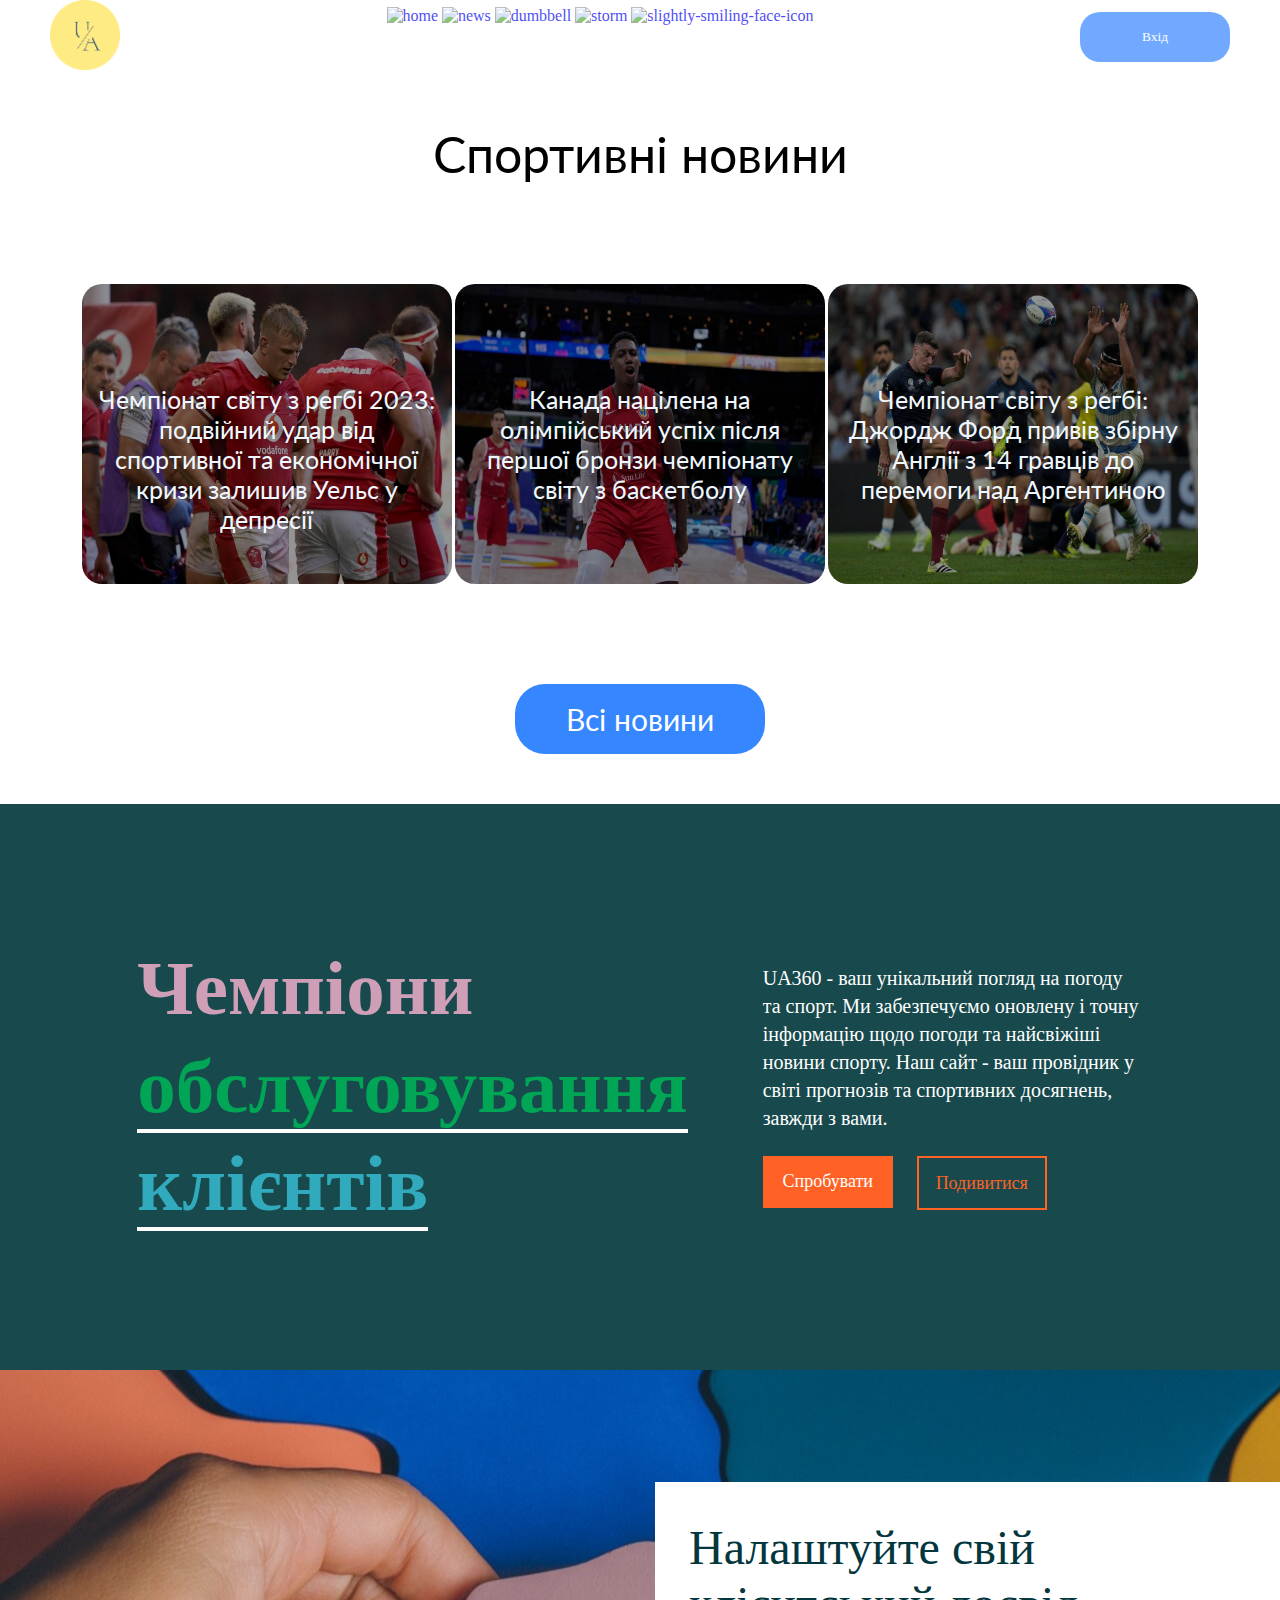
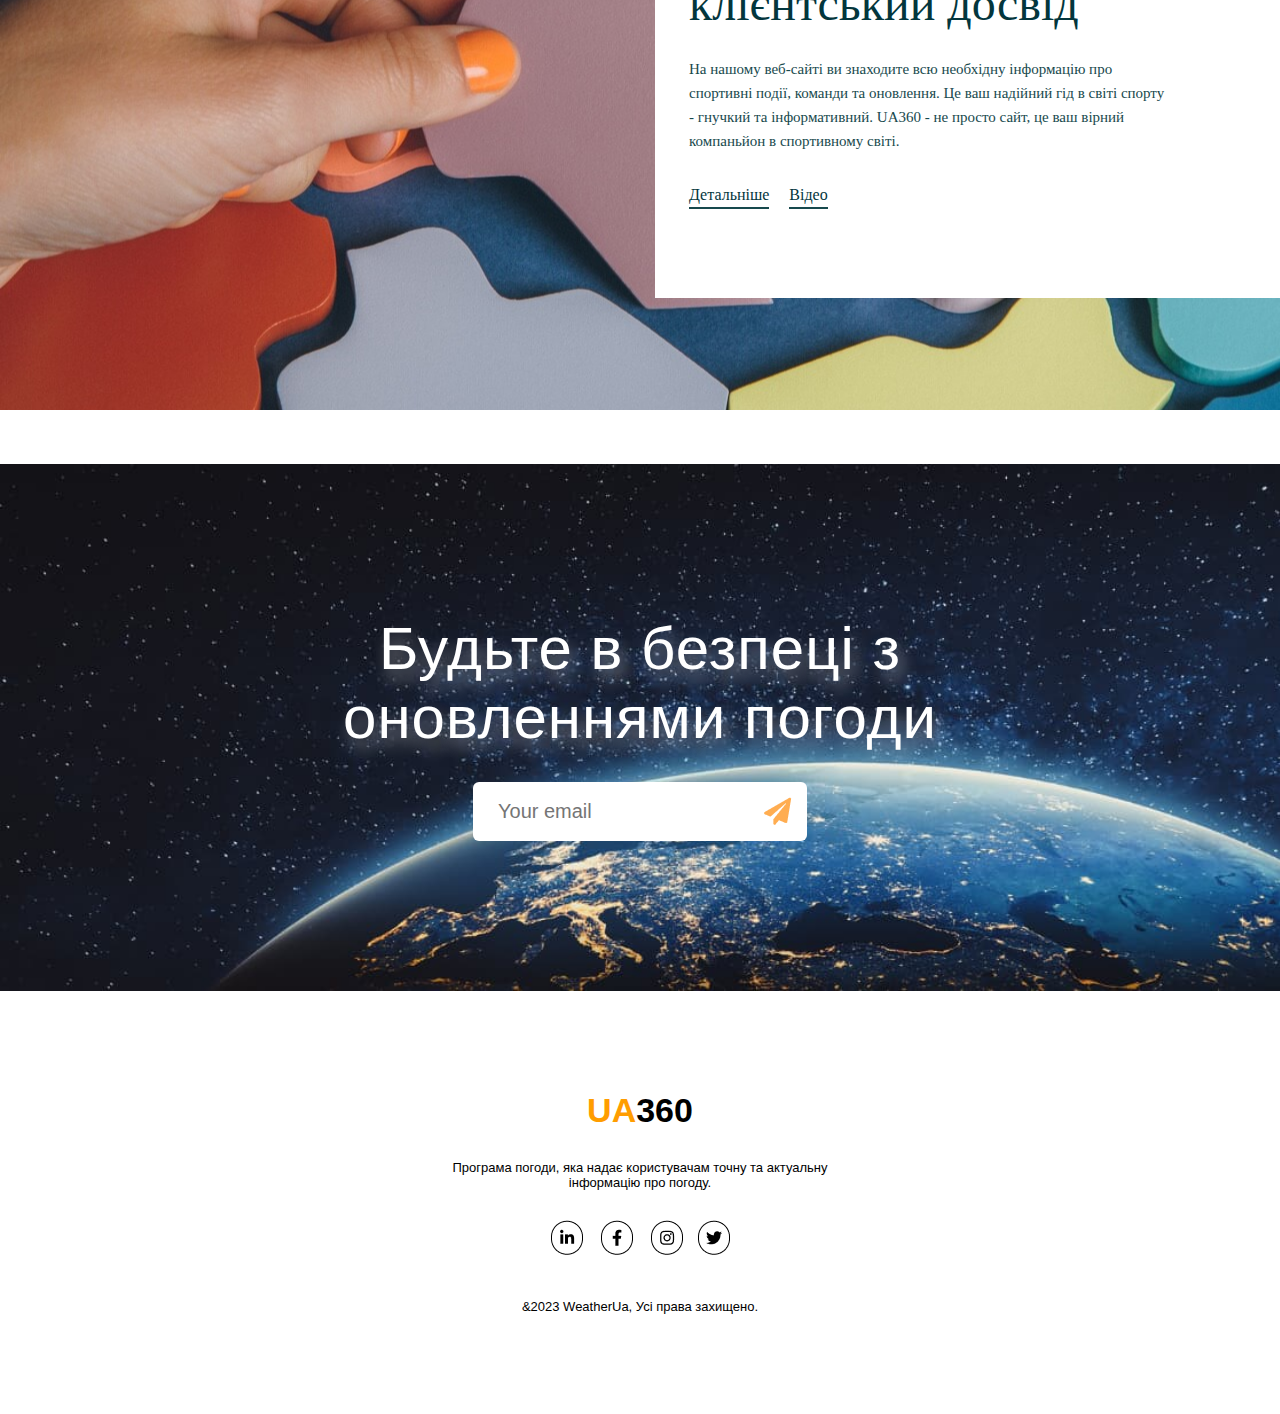
==== sport/index.html @ 63f7a11b "v1" ====
<!DOCTYPE html>
<html lang="en">
<head>
    <meta charset="UTF-8">
    <meta name="viewport" content="width=device-width, initial-scale=1.0">
    <title>UA360 - Спорт</title>
    <link rel="stylesheet" href="./style.css">
    <link rel="preconnect" href="https://fonts.googleapis.com">
    <link rel="preconnect" href="https://fonts.gstatic.com" crossorigin>
    <link rel="stylesheet" href="../load.css">
    <link rel="shortcut icon" href="/img/logo.png" type="image/x-icon">
    <link href="https://fonts.googleapis.com/css2?family=Lato:ital,wght@1,700&family=Lobster&family=Noto+Serif+Khojki:wght@500;700&family=Preahvihear&family=Sedgwick+Ave+Display&display=swap" rel="stylesheet">
</head>
<body>
    <div class="mask">
        <div class="loader">
            <div class="sky"></div>
            <div class="sun"></div>
        </div>
    </div>
    <header>           
        <div class="i-header__block-body">
        <a href="../index.html">

            <img class="i-header__logo" src="../img/logo.png" alt="" width="70px">
        </a>
        <nav class="i-header__nav">
            <a href="../index.html" class="i-header-link">
                <img class="i-header__nav-link" width="50" height="50" src="https://img.icons8.com/3d-fluency/50/home.png" alt="home"/>

            </a>
            <a href="../D__news/Danya.html" class="i-header-link">
                <img class="i-header__nav-link" width="50" height="50" src="https://img.icons8.com/3d-fluency/50/news.png" alt="news"/>

            </a>
            <a href="../sport/index.html" class="i-header-link">

                <img class="i-header__nav-link"  width="50" height="50" src="https://img.icons8.com/3d-fluency/50/dumbbell.png" alt="dumbbell"/>
            </a>
            <a href="../Ivan Kohan/weather.html" class="i-header-link">
                
                <img class="i-header__nav-link"  width="50" height="50" src="https://img.icons8.com/3d-fluency/50/storm.png" alt="storm"/>
            </a>
            <a href="../weather/index.html" class="i-header-link">

                <img class="i-header__nav-link"  width="50" height="50" src="https://img.icons8.com/3d-fluency/50/slightly-smiling-face-icon.png" alt="slightly-smiling-face-icon"/> 
            </a>
        </nav>
        <a href="../login/login.html" class="login-link">

            <button class="login-btn">
                Вхід
            </button>
        </a>
    </div></header>
    <main class="g__news">
        <div class="g__intro">
            <div class="g__video">
                <video autoplay muted loop class="g__video-fon" src="./video/video (2160p).mp4"></video>
            </div>
        </div>
        

        <p class="g__news-title">Спортивні новини</p>
        <div class="g__news-box">
            <div class="g__box-news1">
                <img class="g__box-news1-img" src="./img/news1-photoaidcom-darken.jpg" alt="">
                <p class="g__box-news1-text">Чемпіонат світу з регбі 2023: подвійний удар від спортивної та економічної кризи залишив Уельс у депресії</p>
                <a href="./News/news/news1.html"><div class="g__box-news1-button">
                    <p class="g__box-news1-button-text">Читати більше...</p>

                </a></div>
            </div>
            <div class="g__box-news1">
                <img class="g__box-news1-img" src="./img/news2dark.jpg" alt="">
                <p class="g__box-news1-text">Канада націлена на олімпійський успіх після першої бронзи чемпіонату світу з баскетболу</p>
                <a href=""><div class="g__box-news1-button">
                    <p class="g__box-news1-button-text">Читати більше...</p>
                </a></div>
            </div>
            <div class="g__box-news1">
                <img class="g__box-news1-img" src="./img/news3dark.jpg" alt="">
                <p class="g__box-news1-text">Чемпіонат світу з регбі: Джордж Форд привів збірну Англії з 14 гравців до перемоги над Аргентиною</p>
                <a href=""><div class="g__box-news1-button">
                    <p class="g__box-news1-button-text">Читати більше...</p>
                </a></div>
            </div>
        </div>
        <a href="./News/news.html">
            <button class="g__news-more">
            Всі новини
        </button></a>
    </main>
    <div class="g__conteiner">
        <div class="g__conteiner-box1">
            <p class="g__conteiner-box1-text">
                <span class="g__text1">Чемпіони</span><br>
               <!--  <span class="of">of</span>  --><span class="g__text2">обслуговування</span><br>
                <span class="g__text3">клієнтів</span>
            </p>
        </div>
        <div class="g__conteiner-box2">
            <p class="g__conteiner-box2-text">UA360 - ваш унікальний погляд на погоду та спорт. Ми забезпечуємо оновлену і точну інформацію щодо погоди та найсвіжіші новини спорту. Наш сайт - ваш провідник у світі прогнозів та спортивних досягнень, завжди з вами.</p>
            <div class="g__conteiner-box2-knopki">
                <div class="g__conteiner-box2-knopka1">Спробувати</div>
                <div class="g__conteiner-box2-knopka2">Подивитися</div>


            </div>
        </div>
    </div>
    <div class="g__conteiner2">
        <div class="g__conteiner2-box">
            <p class="g__conteiner2-box-title">Налаштуйте свій клієнтський досвід</p>
            <p class="g__conteiner2-box-information">На нашому веб-сайті ви знаходите всю необхідну інформацію про спортивні події, команди та оновлення. Це ваш надійний гід в світі спорту - гнучкий та інформативний. UA360 - не просто сайт, це ваш вірний компаньйон в спортивному світі. <div class="g__conteiner2-box-knopki">
                <p class="g__knopki-knopk1">Детальніше</p>
                <p class="g__knopki-knopk2">Відео</p>

            </div>
        </div>
    </div>
    <div>
        <div>
            <p></p>
            <p></p>
            <div>
                <img src="" alt="">
                <img src="" alt="">
                <img src="" alt="">
            </div>
            <div>
                <img src="" alt="">
                <img src="" alt="">
                <img src="" alt="">
            </div>
            <p></p>
        </div>
        <div>
            <img src="" alt="">
            <img src="" alt="">
            <img src="" alt="">
        </div>
    </div>
    <footer class="S">
        <div class="s_reg">
            <h1 class="s_reg__head">Будьте в безпеці з оновленнями погоди</h1>
            <div class="s_reg__email">
                <input type="email" placeholder="Your email" class="s_reg__email-input">
                <img src="/photo/s_plane.png" alt="plane" class="s_reg__email-icon">
            </div>
        </div>
        <div class="s_footer">
            <h2 class="s_footer__head"><span class="s_span">UA</span>360</h2>
            <p class="s_footer__txt">Програма погоди, яка надає користувачам точну та актуальну інформацію про погоду.</p>
            <div class="s_footer__list">
                <a href="" class="s_footer__list-link">
                    <img src="/photo/s_item.png" alt="" class="s_footer__list-link-bg">
                </a>
                <a href="" class="s_footer__list-link">
                    <img src="/photo/s_facebook.png" alt="" class="s_footer__list-link-bg">
                </a>
                <a href="" class="s_footer__list-link">
                    <img src="/photo/s_instagram.png" alt="" class="s_footer__list-link-bg">
                </a>
                <a href="" class="s_footer__list-link">
                    <img src="/photo/s_twiter.png" alt="" class="s_footer__list-link-bg">
                </a>
            </div>
            <p class="s_footer__law">&2023 WeatherUa, Усі права захищено.</p>
        </div>
    </footer>
    <script src="../load.js"></script>
</body>
</html>
---- sport/style.css ----
* {
    margin: 0;
    padding: 0;
    border: 0;
    outline: 0;
    list-style: none;
    box-sizing: border-box;
    scroll-behavior: smooth;
    text-decoration: none;
}
body{
    overflow-x: hidden;
}
.g__news {
    max-width: 100%;
/*     border-top: 3px solid #000;
    border-bottom: 3px solid #000; */
/*     height: 700px;
 */}
.g__news-title {
    text-align: center;
    font-family: 'Lato', sans-serif;
    font-size: 50px;
    margin-top: 50px;
}
.g__news-box {
    display: flex;
    justify-content: space-around;
    flex-wrap: wrap;
    padding: 50px 80px;
}
.g__box-news1 {
    border-radius: 20px;
    position: relative;
    transition: 0.4s;
    width: 370px;
    height: 300px;
    overflow: hidden;
    margin-top: 50px;
}
.g__box-news1-img {
    position: relative;
    max-width: 370px;
    height: 300px;
/*     border: 3px solid #000000;
 */    background-size: cover;
    transition: 1s;
    cursor: pointer;
}

.g__box-news1-text{
    position: absolute;
    color: aliceblue;
    width: 340px;
    top: 100px;
    left: 15px;
    font-size: 25px;
    text-align: center;
    font-family: 'Lato', sans-serif;
}

/* Knopka */

.g__box-news1-button {
    position: absolute;
    width: 200px;
    height: 50px;
    background-color: rgb(255, 255, 255);
    border-radius: 30px;
    top: 120px;
    right: 80px;
    display: none;
}
.g__box-news1-button-text {
    text-align: center;
    font-family: 'Lato', sans-serif;
    line-height: 45px;
    color: #000;
    font-size: 20px;
    display: none;
}
.g__box-news1:hover .g__box-news1-button-text{
    display: block;
}

.g__box-news1:hover .g__box-news1-button  {
    display: block;
}


.g__box-news1:hover .g__box-news1-img  {
    /* display: none; */
    transform: scale(1.5) rotate(-20deg);
}
.g__box-news1:hover .g__box-news1-text{
    display: none;
}


.g__news-more {
    display: block;
    margin: 0px auto;
    width: 250px;
    height: 70px;
    background-color: rgb(0, 0, 0);
    border-radius: 30px;
    margin: 50px auto;
    text-align: center;
    font-family: 'Lato', sans-serif;
    line-height: 60px;
    color: #ffffff;
    font-size: 30px;
    background-color: #3586ff;
}

.g__intro{
    position: absolute;
    max-height: 700px;
    overflow: hidden;
}
.g__video{

    padding-bottom: 56.25% ;
}
.g__video-fon{
    position: absolute;
    z-index: 0;
    width: 100%;
    height: auto;
    top: 0;
    left: 0;
}

.g__conteiner {
    width: 100%;
    height: 566px;
    background-color: #17494D;
    display: flex;
    justify-content: space-between;
    align-items: center;
    padding: 0 200px;
}
.g__conteiner-box1 {
   
}
.g__conteiner-box1-text {
    color: #FFF;
    font-family: Roboto;
    font-size: 77px;
    font-style: normal;
    font-weight: 700;
    line-height: 97.5px; /* 126.623% */
}
.g__text1 {
    color: #CE9FB7;
    font-family: Roboto;
    font-size: 77px;
    font-style: normal;
    font-weight: 700;
    line-height: 97.5px; /* 126.623% */
}
.g__text2 {
    color: #00A656;
    font-family: Roboto;
    font-size: 77px;
    font-style: normal;
    font-weight: 700;
    line-height: 97.5px; /* 126.623% */
    border-bottom: 4px solid #ffffff;
}
.g__text3 {
    color: #30AABC;
    font-family: Roboto;
    font-size: 78px;
    font-style: normal;
    font-weight: 700;
    line-height: 97.5px; /* 125% */
    border-bottom: 4px solid #ffffff;
}
.g__conteiner-box2-text {
    color: #FFF;
    font-family: Roboto;
    font-size: 20px;
    font-style: normal;
    font-weight: 400;
    line-height: 28px; /* 140% */
    width: 380px;
}
.g__conteiner-box2-knopki {
    display: flex;
    margin-top: 24px;
}
.g__conteiner-box2-knopka1 {
    width: 130px;
    height: 52px;
    background: #FF6224; 
    color: #FFF;
    text-align: center;
    font-family: Roboto;
    font-size: 18px;
    font-style: normal;
    font-weight: 400;
    line-height: 50px; /* 138.889% */   
    cursor: pointer;
}
.g__conteiner-box2-knopka2 {
    margin-left: 24px;
    width: 130px;
    border: 2px solid #FF6224;
    color: #FF6224;
    text-align: center;
    font-family: Roboto;
    font-size: 18px;
    font-style: normal;
    font-weight: 400;
    line-height: 50px; /* 138.889% */
    cursor: pointer;
}

.g__conteiner2 {
    width: 100%;
    height: 640px;
    background: url(./img/Rectangle.png);
    background-size: cover;
    display: flex;
    align-items: center;
}
.g__conteiner2-box {
    width: 625px;
    height: 416px;
    background: #FFF;
    padding: 38px 34px;
    margin-left: 625px;
}
.g__conteiner2-box-title {
    color: #03363D;
    font-family: Roboto;
    font-size: 48px;
    font-style: normal;
    font-weight: 400;
    line-height: 56px; /* 116.667% */
}
.g__conteiner2-box-information {
    color: #17494D;
    font-family: Roboto;
    font-size: 15px;
    font-style: normal;
    font-weight: 400;
    line-height: 24px; /* 160% */
    margin-top: 25px;
    width: 480px;
}
.g__conteiner2-box-knopki {
    display: flex;
    margin-top: 30px;
}
.g__knopki-knopk1 {
    color: #03363D;
    font-family: Roboto;
    font-size: 16px;
    font-style: normal;
    font-weight: 400;
    line-height: 24px; /* 150% */
    border-bottom: 2px solid #17494D;
}
.g__knopki-knopk2 {
    color: #03363D;
    font-family: Roboto;
    font-size: 16px;
    font-style: normal;
    font-weight: 400;
    line-height: 24px; /* 150% */
    border-bottom: 2px solid #17494D;
    margin-left: 20px;
}


























































/*---------------------------------------------------------------ADAPTIV---------------------------------------------------------------*/

.g__intro{
    position: absolute;
    max-height: 700px;
    overflow: hidden;
}
.g__video{

    padding-bottom: 56.25% ;
}
.g__video-fon{
    position: absolute;
    z-index: 0;
    width: 100%;
    height: auto;
    top: 0;
    left: 0;
}

.g__conteiner {
    width: 100%;
    height: 566px;
    background-color: #17494D;
    display: flex;
    justify-content: center;
    gap: 75px;
    align-items: center;
/*     padding: 0 200px;
 */}
.g__conteiner-box1 {
   
}
.g__conteiner-box1-text {
    color: #FFF;
    font-family: Roboto;
    font-size: 77px;
    font-style: normal;
    font-weight: 700;
    line-height: 97.5px; /* 126.623% */
}
.g__text1 {
    color: #CE9FB7;
    font-family: Roboto;
    font-size: 77px;
    font-style: normal;
    font-weight: 700;
    line-height: 97.5px; /* 126.623% */
}
.g__text2 {
    color: #00A656;
    font-family: Roboto;
    font-size: 77px;
    font-style: normal;
    font-weight: 700;
    line-height: 97.5px; /* 126.623% */
    border-bottom: 4px solid #ffffff;
}
.g__text3 {
    color: #30AABC;
    font-family: Roboto;
    font-size: 78px;
    font-style: normal;
    font-weight: 700;
    line-height: 97.5px; /* 125% */
    border-bottom: 4px solid #ffffff;
}
.g__conteiner-box2-text {
    color: #FFF;
    font-family: Roboto;
    font-size: 20px;
    font-style: normal;
    font-weight: 400;
    line-height: 28px; /* 140% */
    width: 380px;
}
.g__conteiner-box2-knopki {
    display: flex;
    margin-top: 24px;
}
.g__conteiner-box2-knopka1 {
    width: 130px;
    height: 52px;
    background: #FF6224; 
    color: #FFF;
    text-align: center;
    font-family: Roboto;
    font-size: 18px;
    font-style: normal;
    font-weight: 400;
    line-height: 50px; /* 138.889% */   
    cursor: pointer;
}
.g__conteiner-box2-knopka2 {
    margin-left: 24px;
    width: 130px;
    border: 2px solid #FF6224;
    color: #FF6224;
    text-align: center;
    font-family: Roboto;
    font-size: 18px;
    font-style: normal;
    font-weight: 400;
    line-height: 50px; /* 138.889% */
    cursor: pointer;
}

.g__conteiner2 {
    width: 100%;
    height: 640px;
    background: url(./img/Rectangle.png);
    background-size: cover;
    display: flex;
    align-items: center;
    justify-content: flex-end;
}
.g__conteiner2-box {
    width: 625px;
    height: 416px;
    background: #FFF;
    padding: 38px 34px;
/*     margin-left: 625px;
 */}
.g__conteiner2-box-title {
    color: #03363D;
    font-family: Roboto;
    font-size: 48px;
    font-style: normal;
    font-weight: 400;
    line-height: 56px; /* 116.667% */
}
.g__conteiner2-box-information {
    color: #17494D;
    font-family: Roboto;
    font-size: 15px;
    font-style: normal;
    font-weight: 400;
    line-height: 24px; /* 160% */
    margin-top: 25px;
    width: 480px;
}
.g__conteiner2-box-knopki {
    display: flex;
    margin-top: 30px;
}
.g__knopki-knopk1 {
    color: #03363D;
    font-family: Roboto;
    font-size: 16px;
    font-style: normal;
    font-weight: 400;
    line-height: 24px; /* 150% */
    border-bottom: 2px solid #17494D;
}
.g__knopki-knopk2 {
    color: #03363D;
    font-family: Roboto;
    font-size: 16px;
    font-style: normal;
    font-weight: 400;
    line-height: 24px; /* 150% */
    border-bottom: 2px solid #17494D;
    margin-left: 20px;
}










.s_facts{
    position: relative;
}

.s_reg {
    display: flex;
    flex-direction: column;
    align-items: center;
    background-image: url(/photo/s_bg.jpg);
    background-size: cover;
    padding: 150px 0;
}
.s_reg__head {
    color: #fff;
    font-size: 60px;
    font-weight: 400;
    font-family: 'Nunito Sans', sans-serif;
    font-family: 'Mochiy Pop P One', sans-serif;
    text-shadow: 5px 10px 15px #ffffff6a;
    width: 600px;
    text-align: center;
    letter-spacing: 1px;
}
.s_reg__email {
    display: flex;
    align-items: center;
    justify-content: space-between;
    flex-direction: row;
    background-color: #fff;
    border-radius: 6px;
    padding: 15px;
    margin-top: 30px;
    transition: 1s;
}
.s_reg__email-text {
    display: flex;
    align-items: center;
    justify-content: space-between;
    font-family: 'Nunito Sans', sans-serif;
    font-family: 'Mochiy Pop P One', sans-serif;
    font-size: 20px;
}
.s_reg__email-input {
    font-size: 20px;
    margin-left: 10px;
}
.s_reg__email-icon:hover {
    cursor: pointer;
}
.s_footer {
    display: flex;
    flex-direction: column;
    align-items: center;
    padding: 100px 0;
}
.s_footer__head {
    font-family: 'Nunito Sans', sans-serif;
    font-family: 'Mochiy Pop P One', sans-serif;
    font-size: 34px;
}
.s_span {
    color: #ff9d00;
}
.s_footer__txt {
    font-family: 'Nunito Sans', sans-serif;
    font-family: 'Mochiy Pop P One', sans-serif;
    font-size: 13px;
    margin-top: 30px;
    width: 400px;
    text-align: center;
}
.s_footer__list {
    display: flex;
    align-items: center;
    margin-top: 30px;
}
.s_footer__list-link {
    padding: 0 5px;
}
.s_footer__list-link:nth-child(4) {
    margin-left: 5px;
}
.s_footer__law {
    font-family: 'Nunito Sans', sans-serif;
    font-family: 'Mochiy Pop P One', sans-serif;
    font-size: 13px;
    margin-top: 40px;
}



.accordion-button {
    background-color: #ffd4ff;
}
.accordion-button::after {
    background-image: url(./photo/s_arrow.png);
    height: 30px;
}
.accordion-button:not(.collapsed) {
    color: white;
    background-color: #3d083d;
    box-shadow: none;
}
.accordion-button:not(.collapsed)::after {
    background-image: url(./photo/s_arrow.png);
}
.accordion-body {
    background-color: #ae3dae;
    color: #ffd4ff;
}
code {
    color: #fff;
}

.s_facts {
    background-image: url(./photo/s_block-bg.webp);
    background-size: cover;
    padding-top: 140px;
}
.s_block {
    width: 100%;
    color: #fff;
    display: flex;
    align-items: center;
    justify-content: space-around;
    flex-wrap: wrap-reverse;
}
.s_block__title {
    position: absolute;
    top: 50px;
    font-size: 40px;
    text-shadow: 0px 10px 25px #fff;
    text-align: center;
    font-family: 'Nunito Sans', sans-serif;
    font-family: 'Mochiy Pop P One', sans-serif;
    z-index: 1;
}
.s_block__box {
    display: flex;
    align-items: center;
    justify-content: space-around;
    flex-direction: column;
    max-width: 400px;
    height: 650px;
    padding: 25px;
    border-radius: 10px;
    margin: 50px;
    font-family: 'Nunito Sans', sans-serif;
    font-family: 'Mochiy Pop P One', sans-serif;
    background-color: #6e006ebf;
    z-index: 1;
}
.s_block__box-img {
    width: 370px;
}
.s_block__box-text {
    margin-top: 30px;
    text-align: center;
}
.s_facts__anim {
    position: absolute;
    width: 100%;
    top: 0;
    overflow: hidden;
    margin: 0 auto;
}
.s_facts__cloud {
    animation: 20s cloud linear infinite;
}
@keyframes cloud {
    0% {
        transform: translateX(1500px);
    }
    100% {
        transform: translateX(-800px);
    }
}
.s_facts__info {
    display: flex;
    align-items: center;
    justify-content: space-around;
    padding: 0 10px;
    color: #fff;
}
.s_facts__info-box {
    display: flex;
    align-items: center;
    text-align: center;
    flex-direction: column;
    justify-content: space-between;
    width: 350px;
    height: 550px;
    padding: 25px;
    border-radius: 10px;
    margin-bottom: 50px;
    background-color: #08133d96;
    overflow: hidden;
}
.s_facts__info-head {
    font-size: 35px;
    font-family: 'Nunito Sans', sans-serif;
    font-family: 'Mochiy Pop P One', sans-serif;
}
.s_facts__info-img1 {
    width: 200px;
    height: 200px;
    transform: rotateY(180deg);
    animation: lightning 1s linear infinite alternate;
}
@keyframes lightning {
    0% {
        transform: rotateY(180deg) scale(0.6);
    }
}
.s_facts__info-img2 {
    width: 100%;
    height: 200px;
    animation: updown 10s linear infinite;
    transform: rotateY(180deg);
}
@keyframes updown {
    0% {
        transform: rotateY(180deg) translateX(300px) translateY(-100px);
    }
    100% {
        transform: rotateY(180deg) translateX(-300px) translateY(100px);
    }
}
.s_facts__info-img3 {
    width: 100%;
}
.s_facts__info-txt {
    font-size: 17px;
    font-family: 'Nunito Sans', sans-serif;
    font-family: 'Mochiy Pop P One', sans-serif;
}
.s_sp-ft {
    color: #ffd4ff3d;
}


@media (max-width: 1199px) {
    .s_facts__info {
        flex-direction: column;
        padding: 0;
    }
    .s_facts__info-box {
        width: 70%;
    }
}

@media (max-width: 767px) {
    .s_reg__head {
        font-size: 40px;
    }
    .s_reg__email-text {
        padding-top: 35px;
    }
    .s_block__box-head {
        margin-top: 40px;
    }
}

@media (max-width: 575px) {
    .s_reg {
        background-color: #0f1034;
        background-image: none;
    }
    .s_reg__head {
        font-size: 35px;
        width: 290px;
    }
    .s_reg__email-input {
        width: 50%;
        font-size: 15px;
    }
    .s_footer__txt {
        width: 200px;
    }
    .s_block__box {
        width: 300px;
    }
    .s_block__box-img {
        width: 280px;
    }
    .s_facts__info-head {
        font-size: 25px;
    }
    .s_facts__info-txt {
        font-size: 14px;
    }
}


















































/*---------------------------------------------------------------ADAPTIV---------------------------------------------------------------*/
@media (max-width: 1199px) {
    .g__conteiner-box1-text{
        font-size: 60px;
    }
}

@media (max-width: 991px) {
    .g__conteiner-box1-text{
        font-size: 20px;
    }
    .g__conteiner{
        flex-direction: column;
    }
    .g__conteiner-box1-text{
        display: flex;
        gap: 10px;
        border: 0;
    }
    .g__text1,  .g__text2, .g__text3, .of {
        font-size: 50px;
        border: 0;
    }
    br{
        display: none;
    }
    .g__conteiner{
        gap: 50px;
    }
}


@media  (max-width: 600px) {
    .g__conteiner2-box{
        background-color: #ffffff9d;
    }


    .g__text1,  .g__text2, .g__text3, .of {
        font-size: 40px;
        border: 0;
    }
    .g__box-news1 {
        position: relative;
        transition: 0.4s;
        width: 300px;
        height: 200px;
        overflow: hidden;
        margin-top: 50px;
    }
    .g__box-news1-img {
        position: relative;
        width: 300px;
        height: 200px;
        border: 3px solid #000000;
        background-size: cover;
        transition: 1s;
        cursor: pointer;
    }
    .g__box-news1-text{
        position: absolute;
        color: aliceblue;
        width: 200px;
        top: 70px;
        left: 45px;
        font-size: 15px;
        text-align: center;
        font-family: 'Lato', sans-serif;
    }
    .g__box-news1-button {
        position: absolute;
        width: 150px;
        height: 40px;
        background-color: rgb(255, 255, 255);
        border-radius: 30px;
        top: 85px;
        right: 70px;
        display: none;
    }
    .g__box-news1-button-text {
        text-align: center;
        font-family: 'Lato', sans-serif;
        line-height: 40px;
        color: #000;
        font-size: 15px;
        display: none;
    }
    .g__box-news1:active .g__box-news1-button-text{
        display: block;
    }
    
    .g__box-news1:active .g__box-news1-button  {
        display: block;
    }
    
    
    .g__box-news1:active .g__box-news1-img  {
        /* display: none; */
        transform: scale(1.5) rotate(-20deg);
    }
    .g__box-news1:active .g__box-news1-text{
        display: none;
    }
    
    
}

@media  (max-width: 490px) {
    .g__box-news1 {
        position: relative;
        transition: 0.4s;
        width: 250px;
        height: 170px;
        overflow: hidden;
        margin-top: 50px;
    }
    .g__box-news1-img {
        position: relative;
        width: 250px;
        height: 170px;
        border: 3px solid #000000;
        background-size: cover;
        transition: 1s;
        cursor: pointer;
    }
    .g__box-news1-text{
        position: absolute;
        color: aliceblue;
        width: 200px;
        top: 65px;
        left: 25px;
        font-size: 13px;
        text-align: center;
        font-family: 'Lato', sans-serif;
    }
    .g__box-news1-button {
        position: absolute;
        width: 150px;
        height: 40px;
        background-color: rgb(255, 255, 255);
        border-radius: 30px;
        top: 65px;
        right: 50px;
        display: none;
    }
    .g__box-news1-button-text {
        text-align: center;
        font-family: 'Lato', sans-serif;
        line-height: 40px;
        color: #000;
        font-size: 13px;
        display: none;
    }
    .g__box-news1:active .g__box-news1-button-text{
        display: block;
    }
    
    .g__box-news1:active .g__box-news1-button  {
        display: block;
    }
    
    
    .g__box-news1:active .g__box-news1-img  {
        /* display: none; */
        transform: scale(1.5) rotate(-20deg);
    }
    .g__box-news1:active .g__box-news1-text{
        display: none;
    }
    
    
}

@media  (max-width: 419px) {
    .g__box-news1 {
        position: relative;
        transition: 0.4s;
        width: 200px;
        height: 130px;
        overflow: hidden;
        margin-top: 50px;
    }
    .g__box-news1-img {
        position: relative;
        width: 200px;
        height: 130px;
        border: 3px solid #000000;
        background-size: cover;
        transition: 1s;
        cursor: pointer;
    }
    .g__box-news1-text{
        position: absolute;
        color: aliceblue;
        width: 150px;
        top:50px;
        left: 25px;
        font-size: 10px;
        text-align: center;
        font-family: 'Lato', sans-serif;
    }
    .g__box-news1-button {
        position: absolute;
        width: 100px;
        height: 30px;
        background-color: rgb(255, 255, 255);
        border-radius: 30px;
        top: 55px;
        right: 50px;
        display: none;
    }
    .g__box-news1-button-text {
        text-align: center;
        font-family: 'Lato', sans-serif;
        line-height: 27px;
        color: #000;
        font-size: 13px;
        display: none;
    }
    .g__box-news1:active .g__box-news1-button-text{
        display: block;
    }
    
    .g__box-news1:active .g__box-news1-button  {
        display: block;
    }
    
    
    .g__box-news1:active .g__box-news1-img  {
        /* display: none; */
        transform: scale(1.5) rotate(-20deg);
    }
    .g__box-news1:active .g__box-news1-text{
        display: none;
    }
    .g__news-more {
        width: 170px;
        height: 60px;
        background-color: rgb(0, 0, 0);
        border-radius: 30px;
        margin: 50px auto;
    }
    .g__news-more-text {
        text-align: center;
        font-family: 'Lato', sans-serif;
        line-height: 60px;
        color: #ffffff;
        font-size: 30px;
    }
    .g__news-title {
        text-align: center;
        font-family: 'Lato', sans-serif;
        font-size: 40px;
        margin-top: 50px;
    }
    .g__news-box {
        display: flex;
        justify-content: space-around;
        flex-wrap: wrap;
        padding: 50px 50px;
    }
}


/* HEADER */

.i-header {
    background-image: url(./img/background.png);
    background-size: cover;
    width: 100%;
    height: 100vh;
    margin: 0px auto;
    z-index: 500;
    transition: 0.5s;
    overflow: hidden;

}

.i-header__block{
    background-color: #ffffff!important;
    width: 100%;
}
.i-header__block-body{
    padding: 0px 10px;
    max-width: 1200px;
    margin: 0px auto;
    display: flex;
    justify-content: space-between;
    align-items: center;
    background-color: transparent;
    z-index: 500;
    transition: 0.5s;
    background-color: #fff;
    opacity: 0.7;
}




/*   .i-shadow{
    position: absolute;
    width: 100vw;
    height: 100vh;
    background-color: black;
    filter: opacity(0.7);
    z-index: 999;
    top: 0;
  } */
  .header__menu {
    display: none;
  }
  .i-header__nav {
    margin: 0px auto;
    height: 70px;
    width: 427px;
    display: flex;
    justify-content: space-between;
  }


  .i-header__nav-link{
    margin-top: 5px;


  }

  .i-header__nav-link:hover{
    cursor: pointer;
    transform: scale(1.1);
  }

  .i-header__link:hover{
      color: #FFAD51;
      
    }
    
    .login-btn{
        border-radius: 20px;
        background-color: #3586ff;
        height: 50px;
        max-width: 200px;
        min-width: 150px;
        color: #fff;
        font-family: "Pitagon";
      
      }

      

   

  
  
  /* Стилі для малих екранів (дисплей максимум 767рх) */
  @media (max-width: 767px) { 
  

  
    .i-header__block-body{
      position: fixed;
      z-index: 1050;
      bottom: 0px;
      background-color: #fff;
      width: 100%;
      display: flex;
      justify-content: center;
  
  } .i-header-nav{
    display: none;
    margin: 0px auto;
    width: 100%;
  }
  
  .i-header__logo{
    display: none;
  }
  
  
  .i-header__nav-link:hover{
  transform: scale(1.1);
  }
  
  .login-btn{
  display: none;
  }
  .login-btn-mobil{
  display: block;
  border-radius: 20px;
  background-color: #3586ff;
  height: 50px;
  width: 200px;
  color: #fff;
  font-family: "Pitagon";
  position: absolute;
  right: 5px;
  top: 5px;
  }
  .i-header__nav{
  width: 100%;
  }
  
   }
  
   .country-link:nth-child(13){
    display: none;
  }

  @media (max-width: 575px) {
    
    .login-btn{
  
      width: 50px;
    }
  

  }
---- load.css ----
body, html {
    height: 100%;
    margin: 0;
  }
  

  .mask {
    display: flex;
    justify-content: center;
    align-items: center;
    min-height: 100vh;
    height: 100%;
    width: 100%;
    background-color: #201594;
    z-index: 1100;
    position: fixed;
    top: 0;
    transition: 0.3s;
  }
  
/*   .loader {
    border: 8px solid #f3f3f3;
    border-top: 8px solid #3498db;
    border-radius: 50%;
    width: 50px;
    height: 50px;
    animation: spin 2s linear infinite;
  } */



  .loader{
    position: relative;
    height: 150px;
  }

  .sky {
    top: 0px;
    left: 0px;
    position: relative;
    width: 75px;
    height: 75px;
    background: #fffffff4;
    border-radius: 50%;
    z-index: 2;
    animation: sky 2s linear infinite alternate;

  }
  .sky::after {
    position: absolute;
    content: "";
    bottom: 1px;
    left: 56px;
    width: 50px;
    height: 50px;
    background: #fffffff4;
    border-radius: 50%;
    z-index: 2;
    animation: sky 2s linear infinite alternate;

  }
  .sky::before {
    position: absolute;
    content: "";
    bottom: 0px;
    border-radius: 10px;
    left: 37px;
    width: 50px;
    height: 20px;
    background: #fffffff4;
    z-index: 2;
    rotate: -1deg;

  }
  .sun {
    bottom: 75px;
    position: absolute;
    width: 100px;
    height: 100px;
    background: linear-gradient(133deg, rgba(252,70,70,1) 0%, rgba(241,251,63,1) 100%);
    border-radius: 50%;
    z-index: 1;
    animation: sun 3s linear infinite alternate;
  }
  .hide{
    opacity: 0;
  }
 /*  @keyframes spin {
    0% { transform: rotate(0deg); }
    100% { transform: rotate(360deg); }
  } */

  @keyframes sun{
    0%{ transform: translate(30px);}
    50%{
      transform: translate(20px) translateY(-20px);
    }
    100%{
      transform: translate(10px) translateY(0px);
    }

  }


  @keyframes sky{
    0%{
      transform: translate(5px);
    }
    100%{
      transform: translate(0px);
    }
  }
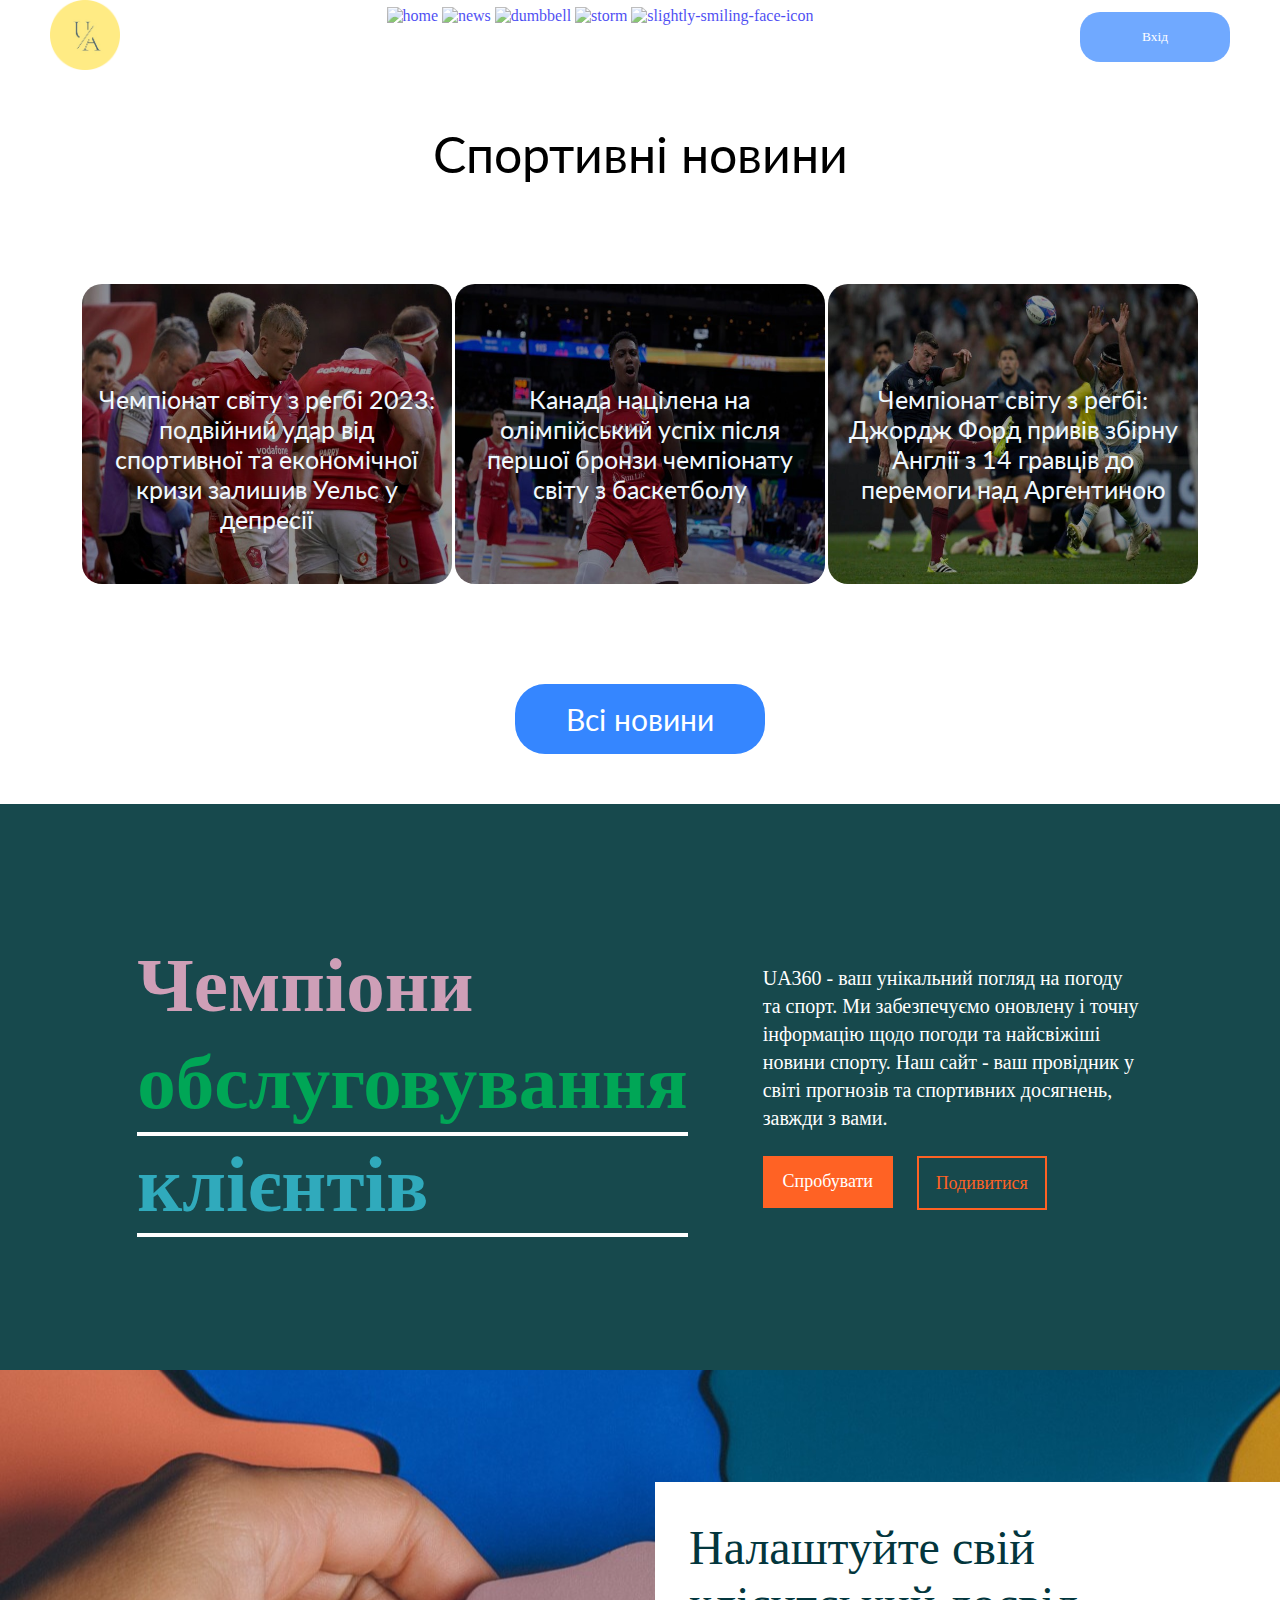
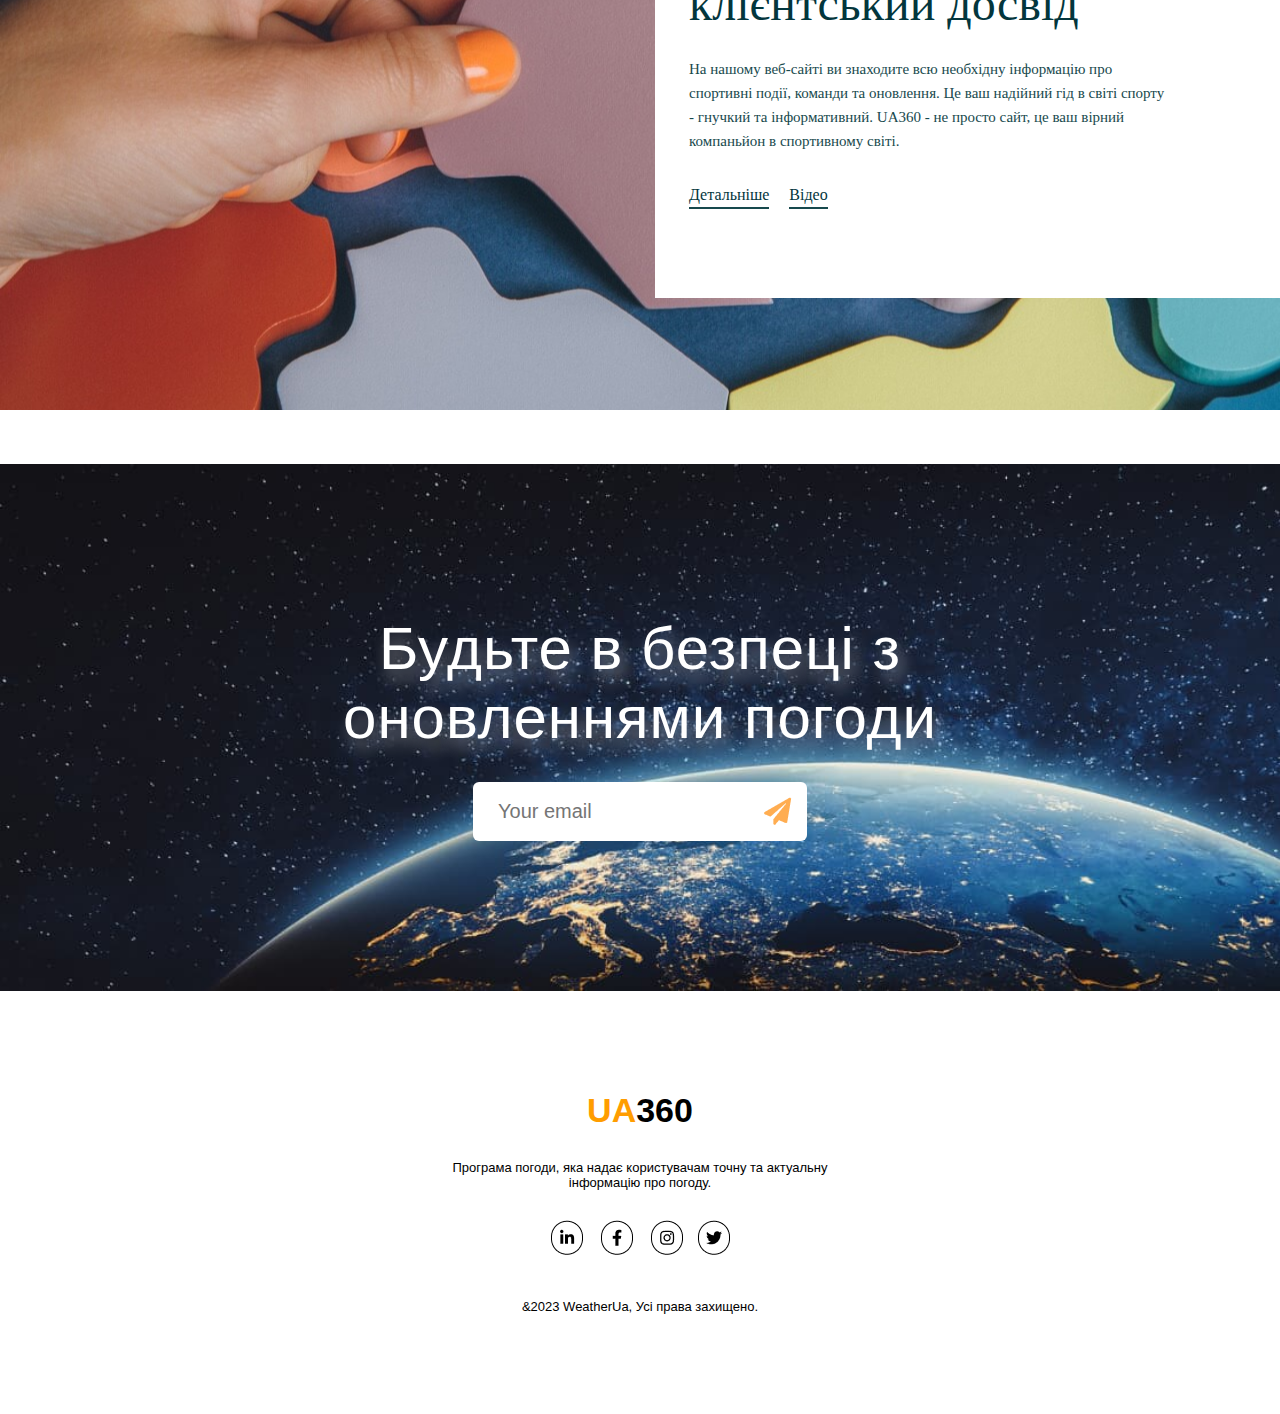
==== commit 2cc3693f: "v4.3" ====
--- a/sport/index.html
+++ b/sport/index.html
@@ -93,11 +93,16 @@
     </main>
     <div class="g__conteiner">
         <div class="g__conteiner-box1">
-            <p class="g__conteiner-box1-text">
+           <!--  <p class="g__conteiner-box1-text">
                 <span class="g__text1">Чемпіони</span><br>
-               <!--  <span class="of">of</span>  --><span class="g__text2">обслуговування</span><br>
+                 <span class="of">of</span> <span class="g__text2">обслуговування</span><br>
                 <span class="g__text3">клієнтів</span>
-            </p>
+            </p> -->
+            <div class="g__conteiner-box1-text">
+                <p class="g__text1">Чемпіони</p>
+                <p class="g__text2">обслуговування</p>
+                <p class="g__text3">клієнтів</p>
+            </div>
         </div>
         <div class="g__conteiner-box2">
             <p class="g__conteiner-box2-text">UA360 - ваш унікальний погляд на погоду та спорт. Ми забезпечуємо оновлену і точну інформацію щодо погоди та найсвіжіші новини спорту. Наш сайт - ваш провідник у світі прогнозів та спортивних досягнень, завжди з вами.</p>
--- a/sport/style.css
+++ b/sport/style.css
@@ -138,10 +138,10 @@
     display: flex;
     justify-content: space-between;
     align-items: center;
-    padding: 0 200px;
+
 }
 .g__conteiner-box1 {
-   
+
 }
 .g__conteiner-box1-text {
     color: #FFF;
@@ -888,6 +888,7 @@
     .g__text1,  .g__text2, .g__text3, .of {
         font-size: 40px;
         border: 0;
+        height: 50px;
     }
     .g__box-news1 {
         position: relative;
@@ -1196,7 +1197,10 @@
 
       
 
-   
+      .g__conteiner-box1-text{
+        flex-wrap: wrap;
+        line-height: 0px;
+      }
 
   
   
@@ -1262,11 +1266,27 @@
     }
   
 
+    .g__conteiner-box2-text{
+
+        font-size: 12px;
+        max-width: 320px;
+    }
+
+    .g__conteiner2-box-title{
+        font-size: 25px;
+        min-width: 270px;
+        max-width: 325px;
+    }
+    .g__conteiner2-box-information{
+        max-width: 250px;
+    }
+
+    .g__conteiner2-box{
+        min-width: 300px;
+    }
   }
 
   
-  
-
-  
-  
-  +
+  
+  
